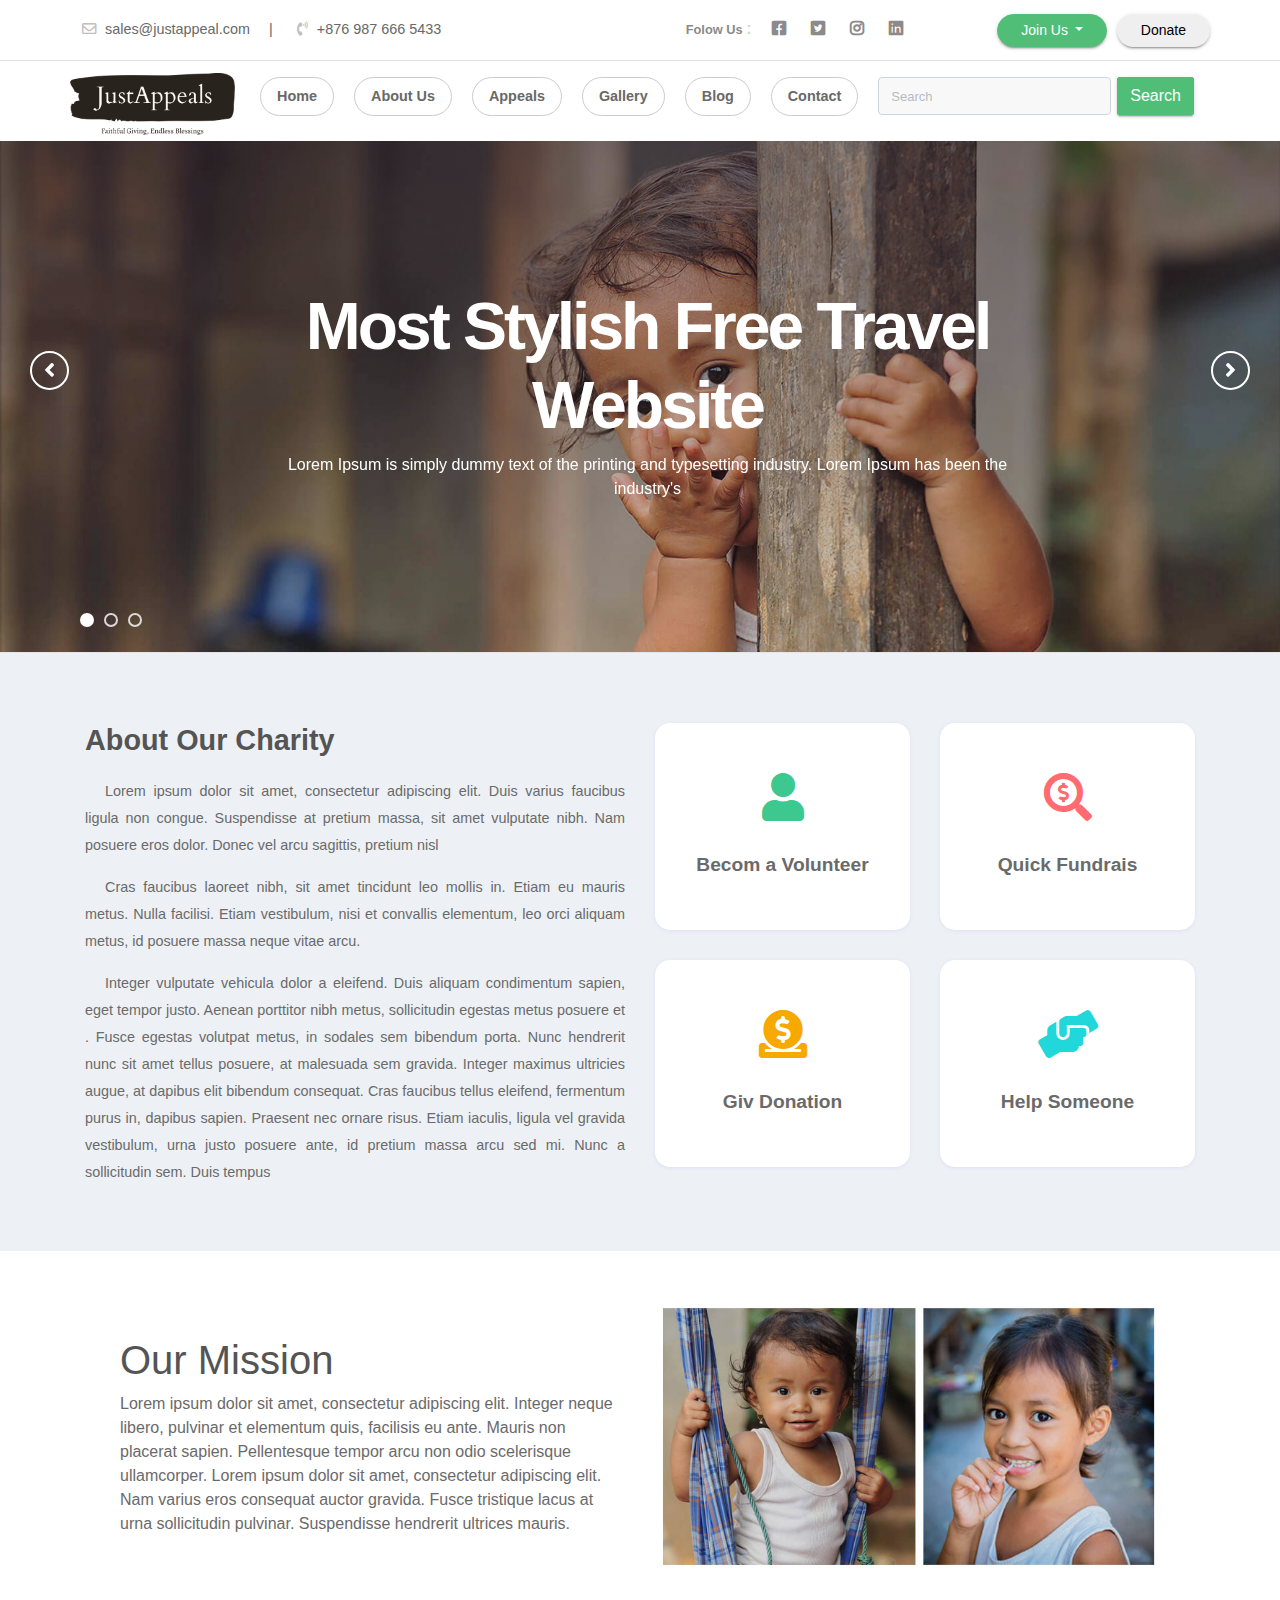
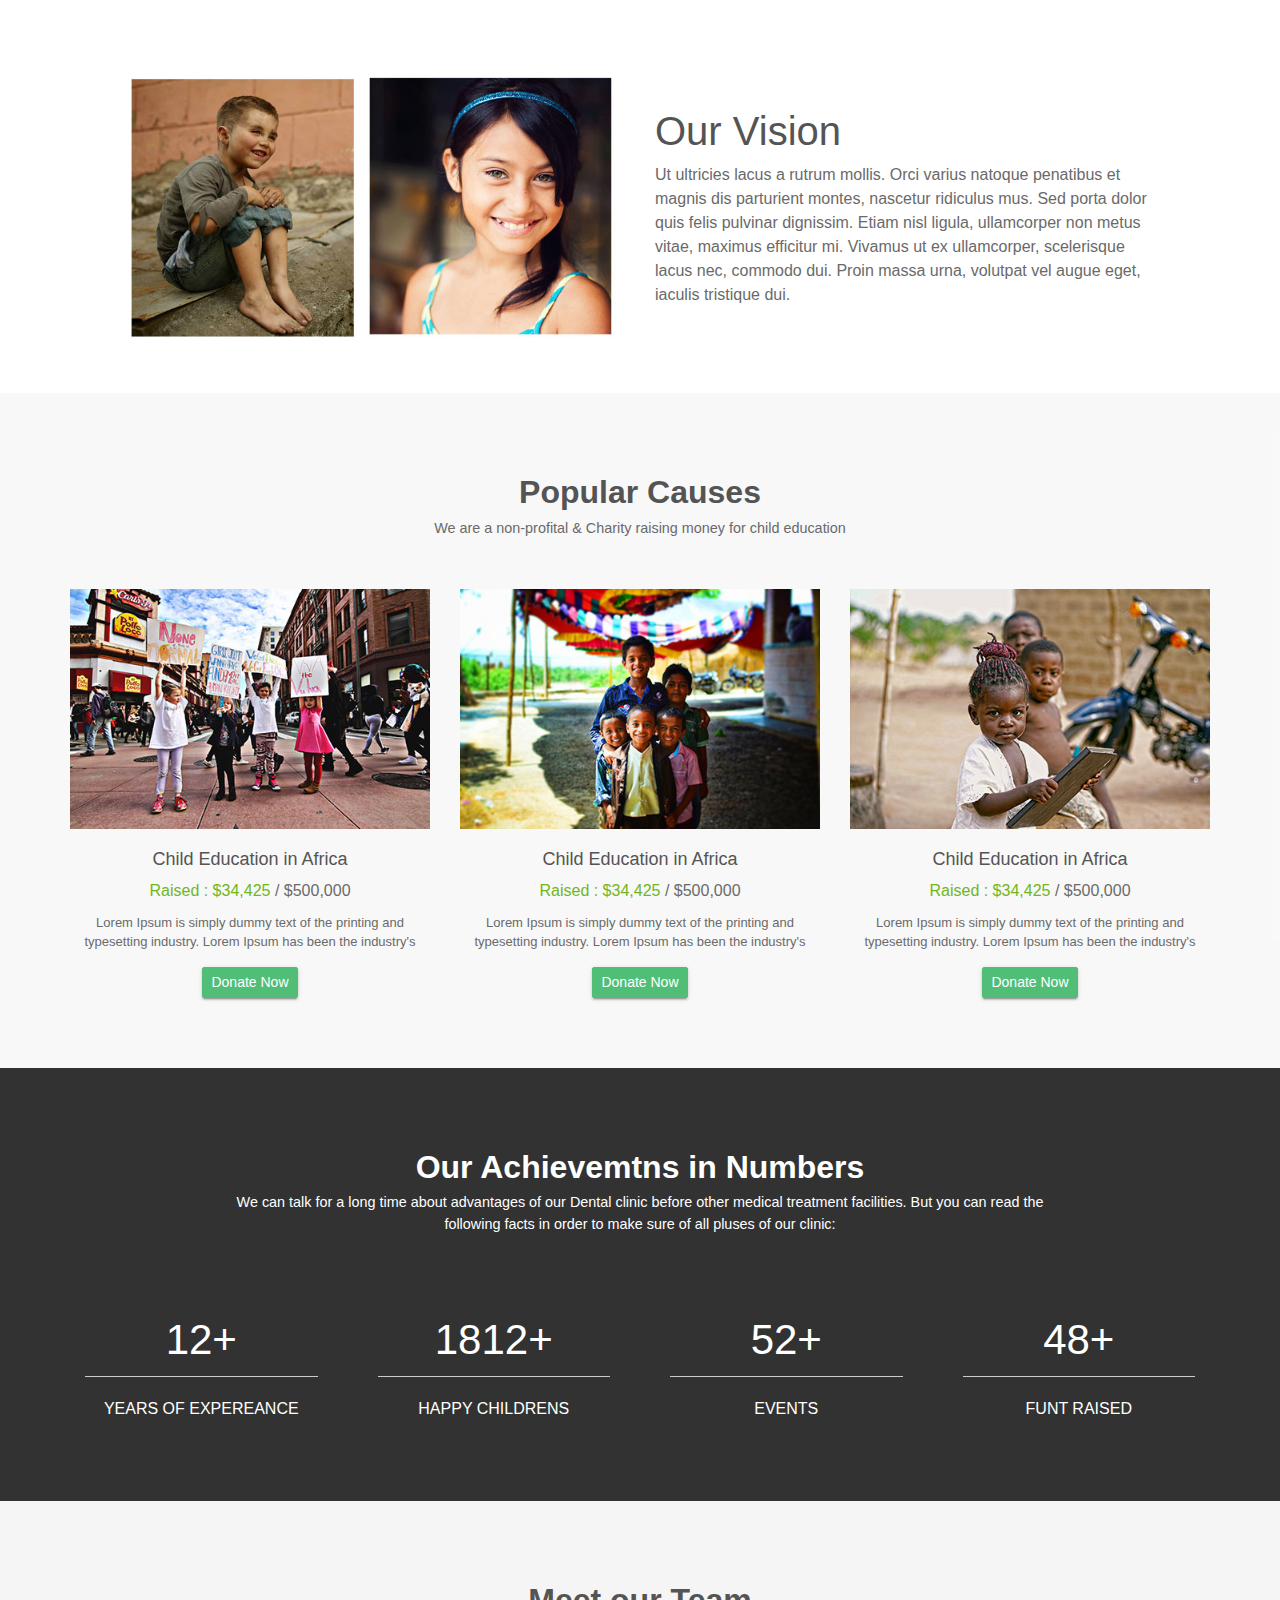
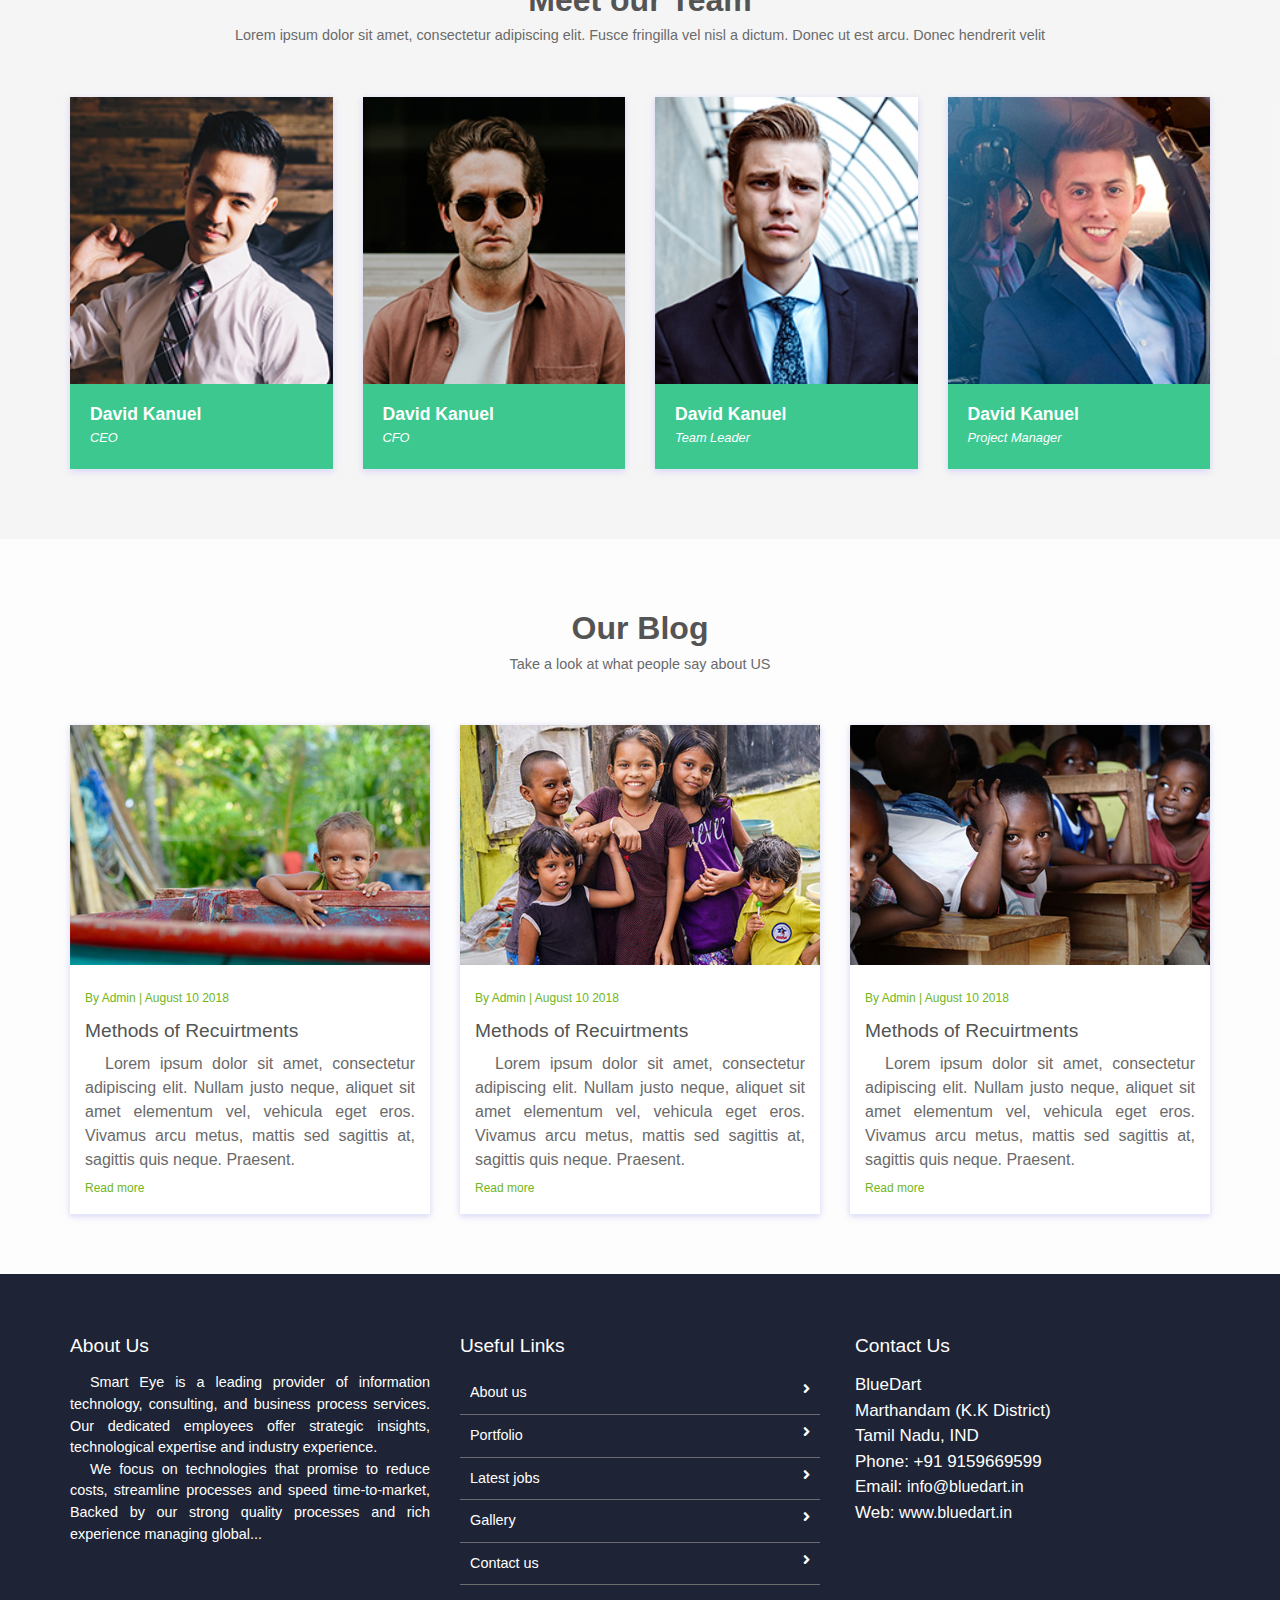
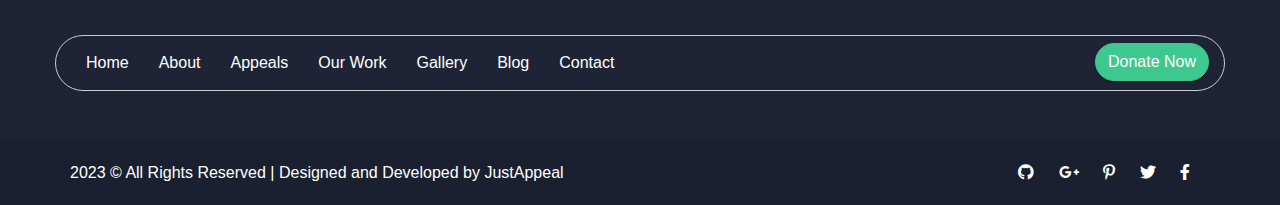
==== index.html @ 4f678428 "uploaded justappeal" ====
<!doctype html>
<html lang="en">

<head>
    <meta charset="utf-8">
    <meta name="viewport" content="width=device-width, initial-scale=1, shrink-to-fit=no">
    <title>JustAppeal</title>
    <link rel="shortcut icon" href="assets/images/fav.png" type="image/x-icon">
    <link href="https://fonts.googleapis.com/css2?family=Ubuntu:wght@400;500&display=swap" rel="stylesheet">
    <link rel="shortcut icon" href="assets/images/fav.jpg">
    <link rel="stylesheet" href="assets/css/bootstrap.min.css">
    <link rel="stylesheet" href="assets/css/all.min.css">
    <link rel="stylesheet" href="assets/css/animate.css">
    <link rel="stylesheet" href="assets/plugins/slider/css/owl.carousel.min.css">
    <link rel="stylesheet" href="assets/plugins/slider/css/owl.theme.default.css">
    <link rel="stylesheet" type="text/css" href="assets/css/style.css" />
    <style>
    #cart a:hover{background-color: transparent;}</style>
</head>

<body>

    <header class="continer-fluid ">
        <div class="header-top">
            <div class="container">
                <div class="row col-det">
                    <div class="col-lg-6 d-none d-lg-block">
                        <ul class="ulleft">
                            <li>
                                <i class="far fa-envelope"></i>
                                sales@justappeal.com
                                <span>|</span>
                            </li>
                            <li>
                                <i class="fas fa-phone-volume"></i>
                                +876 987 666 5433
                            </li>
                        </ul>
                    </div>
                    <div class="col-lg-3 col-md-6 folouws">

                        <ul class="ulright">
                            <li> <small>Folow Us </small>:</li>
                            <li>
                                <a href=""><i class="fab fa-facebook-square"></i></a>
                                
                            </li>
                            <li>
                                <a href=""><i class="fab fa-twitter-square"></i></a>
                                
                            </li>
                            <li>
                                <a href=""><i class="fab fa-instagram"></i></a>
                                
                            </li>
                            <li>
                                <a href=""><i class="fab fa-linkedin"></i></a>
                                
                            </li>
                        </ul>
                    </div>
                    <div class="col-lg-3 d-none d-md-block col-md-6 btn-bhed">
                        <div class="btn-group">
                            <button type="button" class="btn btn-sm btn-success dropdown-toggle" data-toggle="dropdown">
                                Join Us
                            </button>
                            <div class="dropdown-menu">
                                <a class="dropdown-item" href="career.html">Career</a>
                                <a class="dropdown-item" href="volunteers.html">Volunteers</a>
                                <a class="dropdown-item" href="adviser.html">Adviser</a>
                                <a class="dropdown-item" href="counselor.html">Counselor</a>
                            </div>
                        </div>
                       
                        <button class="btn btn-sm btn-default">Donate</button>
                    </div>
                </div>
            </div>
        </div>
        <div id="menu-jk" class="header-bottom m-auto">
            <div class="container">
                <div class="row nav-row">
                    <div class="col-lg-2 m-auto  col-md-12 logo">
                        <a href="index.html">
                            <img  src="assets/images/logo.png" alt="">
                            <a data-toggle="collapse" data-target="#menu" href="#menu"><i
                                    class="fas d-block d-lg-none  small-menu fa-bars"></i></a>
                        </a>

                    </div>
                    <div style="height: 60px;" id="menu" class=" col-lg-10 col-md-5 m-0 p-0 d-none d-lg-block nav-col ">

                        <ul class="navbad m-auto ">
                            <li class="nav-item active">
                                <a class="nav-link" href="index.html">Home
                                </a>
                            </li>
                            <li class="nav-item">
                                <a class="nav-link" href="about_us.html">About Us</a>
                            </li>
                            <li class="nav-item ">
                                <a class="nav-link" href="appeals.html">Appeals</a>
                            </li>
                           
                            <li class="nav-item">
                                <a class="nav-link" href="gallery.html">Gallery</a>
                            </li>

                            <li class="nav-item">
                                <a class="nav-link" href="blog.html">Blog</a>
                            </li>
                            <li class="nav-item">
                                <a class="nav-link" href="contact_us.html">Contact</a>
                            </li>

                            <li class="nav-item  " style="display: inline-block;">
                                <form class="d-flex" method="" >                                 
                                     <input style="margin-right: 6px;" class="form-control" type="search" placeholder="Search" name="search"   aria-label="Search" required>
                                     <button  class=" h-25 w-25 btn btn-success" type="submit">Search</button>
                                   </form>      
                            </li>
                            <li id="cart" style="width: 60px;height: 60px;" class="nav-item"><a class="m-auto" style="border: none;"  href="cart.html"><img src="assets/images/cart.png" alt=""></a>
                            </li>                    
                        </ul>


                    </div>
                </div>
            </div>
        </div>
    </header>


    <!-- ******************** Slider Starts Here ******************* -->
    <div class="slider">
        <!-- Set up your HTML -->
        <div class="owl-carousel ">
            <div class="slider-img">
                <div class="item">
                    <div class="slider-img"><img src="assets/images/slider/slider-3.jpg" alt=""></div>
                    <div class="container">
                        <div class="row">
                            <div class="col-lg-offset-2 col-lg-8 col-md-offset-2 col-md-8 col-sm-12 col-xs-12">
                                <div class="animated bounceInDown slider-captions">
                                    <h1 class="slider-title">Most Stylish Free Travel Website</h1>
                                    <p class="slider-text hidden-xs">Lorem Ipsum is simply dummy text of the printing
                                        and typesetting industry. Lorem Ipsum has been the industry's</p>

                                </div>
                            </div>
                        </div>
                    </div>
                </div>
            </div>
            <div class="item">
                <div class="slider-img"><img src="assets/images/slider/slider-1.jpg" alt=""></div>
                <div class="container">
                    <div class="row">
                        <div class="col-lg-offset-2 col-lg-8 col-md-offset-2 col-md-8 col-sm-12 col-xs-12">
                            <div class="slider-captions ">
                                <h1 class="slider-title">It's time for better help.</h1>
                                <p class="slider-text hidden-xs">Lorem Ipsum is simply dummy text of the printing and
                                    typesetting industry. Lorem Ipsum has been the industry's</p>

                            </div>
                        </div>
                    </div>
                </div>
            </div>
            <div class="item">
                <div class="slider-img"><img src="assets/images/slider/slider-2.jpg" alt=""></div>
                <div class="container">
                    <div class="row">
                        <div class="col-lg-offset-2 col-lg-8 col-md-offset-2 col-md-8 col-sm-12 col-xs-12">
                            <div class="slider-captions ">
                                <h1 class="slider-title">Most Attractive Travel Template</h1>
                                <p class="slider-text hidden-xs">Lorem Ipsum is simply dummy text of the printing and
                                    typesetting industry. Lorem Ipsum has been the industry's</p>

                            </div>
                        </div>
                    </div>
                </div>
            </div>

        </div>
    </div>

    <!--  ************************* About Us Starts Here ************************** -->

    <div class="about-us container-fluid">
        <div class="container">

            <div class="row natur-row no-margin w-100">
                <div class="text-part col-md-6">
                    <h2>About Our Charity</h2>
                    <p>Lorem ipsum dolor sit amet, consectetur adipiscing elit. Duis varius faucibus
                        ligula non congue. Suspendisse at pretium massa, sit amet
                        vulputate nibh. Nam posuere eros dolor. Donec vel arcu sagittis, pretium nisl </p>
                    <p> Cras faucibus laoreet nibh, sit amet tincidunt leo mollis in. Etiam eu mauris metus.
                        Nulla facilisi. Etiam vestibulum,
                        nisi et convallis elementum, leo orci aliquam metus, id posuere massa neque vitae
                        arcu.</p>

                    <p>Integer vulputate vehicula dolor a eleifend. Duis aliquam condimentum sapien,
                        eget tempor justo. Aenean porttitor nibh metus, sollicitudin egestas metus posuere et
                        . Fusce egestas volutpat metus, in sodales sem bibendum porta. Nunc hendrerit nunc sit
                        amet tellus posuere, at malesuada sem gravida. Integer maximus ultricies augue, at
                        dapibus elit bibendum consequat. Cras faucibus tellus eleifend, fermentum purus in,
                        dapibus sapien. Praesent nec ornare risus. Etiam iaculis, ligula vel gravida
                        vestibulum, urna justo posuere ante,
                        id pretium massa arcu sed mi. Nunc a sollicitudin sem. Duis tempus </p>
                </div>
                <div class="image-part col-md-6">
                    <div class="about-quick-box row">
                        <div class="col-md-6">
                            <div class="about-qcard">
                                <i class="fas fa-user"></i>
                                <p>Becom a Volunteer</p>
                            </div>
                        </div>
                        <div class="col-md-6">
                            <div class="about-qcard ">
                                <i class="fas fa-search-dollar red"></i>
                                <p>Quick Fundrais</p>
                            </div>
                        </div>
                        <div class="col-md-6">
                            <div class="about-qcard ">
                                <i class="fas fa-donate yell"></i>
                                <p>Giv Donation</p>
                            </div>
                        </div>
                        <div class="col-md-6">
                            <div class="about-qcard ">
                                <i class="fas fa-hands-helping blu"></i>
                                <p>Help Someone</p>
                            </div>
                        </div>
                    </div>
                </div>
            </div>
        </div>
    </div>



    <!-- ################# Mission Vision Start Here #######################--->

    <section class="container-fluid mission-vision">
        <div class="container">
            <div class="row mission">
                <div class="col-md-6 mv-det">
                    <h1>Our Mission</h1>
                    <p>Lorem ipsum dolor sit amet, consectetur adipiscing elit. Integer neque libero, pulvinar et
                        elementum quis, facilisis eu ante. Mauris non placerat sapien. Pellentesque tempor arcu non odio
                        scelerisque ullamcorper. Lorem ipsum dolor sit amet, consectetur adipiscing elit. Nam varius
                        eros consequat auctor gravida. Fusce tristique lacus at urna sollicitudin pulvinar. Suspendisse
                        hendrerit ultrices mauris.</p>
                </div>
                <div class="col-md-6 mv-img">
                    <img src="assets/images/misin.jpg" alt="">
                </div>
            </div>
            <div class="row vision">
                <div class="col-md-6 mv-img">
                    <img src="assets/images/vision.jpg" alt="">
                </div>
                <div class="col-md-6 mv-det">
                    <h1>Our Vision</h1>
                    <p>Ut ultricies lacus a rutrum mollis. Orci varius natoque penatibus et magnis dis parturient
                        montes, nascetur ridiculus mus. Sed porta dolor quis felis pulvinar dignissim. Etiam nisl
                        ligula, ullamcorper non metus vitae, maximus efficitur mi. Vivamus ut ex ullamcorper,
                        scelerisque lacus nec, commodo dui. Proin massa urna, volutpat vel augue eget, iaculis tristique
                        dui.</p>
                </div>
            </div>
        </div>
    </section>



    <!-- ################# Events Start Here#######################--->
    <section class="events">
        <div class="container">
            <div class="session-title row">
                <h2>Popular Causes</h2>
                <p>We are a non-profital & Charity raising money for child education</p>
            </div>
            <div class="event-ro row">
                <div class="col-md-4 col-sm-6">
                    <div class="event-box">
                        <img src="assets/images/events/image_08.jpg" alt="">
                        <h4>Child Education in Africa</h4>

                        <p class="raises"><span>Raised : $34,425</span> / $500,000 </p>
                        <p class="desic">Lorem Ipsum is simply dummy text of the printing and typesetting industry.
                            Lorem Ipsum has been the industry's </p>
                        <button class="btn btn-success btn-sm">Donate Now</button>
                    </div>
                </div>
                <div class="col-md-4 col-sm-6">
                    <div class="event-box">
                        <img src="assets/images/events/image_06.jpg" alt="">
                        <h4>Child Education in Africa</h4>
                        <p class="raises"><span>Raised : $34,425</span> / $500,000 </p>
                        <p class="desic">Lorem Ipsum is simply dummy text of the printing and typesetting industry.
                            Lorem Ipsum has been the industry's </p>
                        <button class="btn btn-success btn-sm">Donate Now</button>
                    </div>
                </div>
                <div class="col-md-4 col-sm-6">
                    <div class="event-box">
                        <img src="assets/images/events/image_04.jpg" alt="">
                        <h4>Child Education in Africa</h4>
                        <p class="raises"><span>Raised : $34,425</span> / $500,000 </p>
                        <p class="desic">Lorem Ipsum is simply dummy text of the printing and typesetting industry.
                            Lorem Ipsum has been the industry's </p>
                        <button class="btn btn-success btn-sm">Donate Now</button>
                    </div>
                </div>
            </div>
        </div>
    </section>




    <!-- ################# Charity Number Starts Here#######################--->


    <div class="doctor-message">
        <div class="inner-lay">
            <div class="container">
                <div class="row session-title">
                    <h2>Our Achievemtns in Numbers</h2>
                    <p>We can talk for a long time about advantages of our Dental clinic before other medical treatment
                        facilities.
                        But you can read the following facts in order to make sure of all pluses of our clinic:</p>
                </div>
                <div class="row">
                    <div class="col-sm-3 numb">
                        <h3>12+</h3>
                        <span>YEARS OF EXPEREANCE</span>
                    </div>
                    <div class="col-sm-3 numb">
                        <h3>1812+</h3>
                        <span>HAPPY CHILDRENS</span>
                    </div>
                    <div class="col-sm-3 numb">
                        <h3>52+</h3>
                        <span>EVENTS</span>
                    </div>
                    <div class="col-sm-3 numb">
                        <h3>48+</h3>
                        <span>FUNT RAISED</span>
                    </div>
                </div>
            </div>

        </div>

    </div>

    <!--################### Our Team Starts Here #######################--->
    <section class="our-team team-11">
        <div class="container">
            <div class="session-title row">
                <h2>Meet our Team</h2>
                <p>Lorem ipsum dolor sit amet, consectetur adipiscing elit. Fusce fringilla vel nisl a dictum. Donec ut
                    est arcu. Donec hendrerit velit</p>
            </div>
            <div class="row team-row">
                <div class="col-md-3 col-sm-6">
                    <div class="single-usr">
                        <img src="assets/images/team/team-memb1.jpg" alt="">
                        <div class="det-o">
                            <h4>David Kanuel</h4>
                            <i>CEO </i>
                        </div>
                    </div>
                </div>
                <div class="col-md-3 col-sm-6">
                    <div class="single-usr">
                        <img src="assets/images/team/team-memb2.jpg" alt="">
                        <div class="det-o">
                            <h4>David Kanuel</h4>
                            <i>CFO</i>
                        </div>
                    </div>
                </div>
                <div class="col-md-3 col-sm-6">
                    <div class="single-usr">
                        <img src="assets/images/team/team-memb3.jpg" alt="">
                        <div class="det-o">
                            <h4>David Kanuel</h4>
                            <i>Team Leader</i>
                        </div>
                    </div>
                </div>
                <div class="col-md-3 col-sm-6">
                    <div class="single-usr">
                        <img src="assets/images/team/team-memb4.jpg" alt="">
                        <div class="det-o">
                            <h4>David Kanuel</h4>
                            <i>Project Manager</i>
                        </div>
                    </div>
                </div>


            </div>
        </div>
    </section>



    <!-- ################# Our Blog Starts Here#######################--->

    <section class="our-blog">
        <div class="container">
            <div class="row session-title">
                <h2> Our Blog </h2>
                <p>Take a look at what people say about US </p>
            </div>
            <div class="blog-row row">
                <div class="col-md-4 col-sm-6">
                    <div class="single-blog">
                        <figure>
                            <img src="assets/images/events/image_01.jpg" alt="">
                        </figure>
                        <div class="blog-detail">
                            <small>By Admin | August 10 2018</small>
                            <h4>Methods of Recuirtments</h4>
                            <p> Lorem ipsum dolor sit amet, consectetur adipiscing elit. Nullam justo neque, aliquet sit
                                amet elementum vel, vehicula eget eros. Vivamus arcu metus, mattis sed sagittis at,
                                sagittis quis neque. Praesent.</p>
                            <div class="link">
                                <a href="">Read more </a><i class="fas fa-long-arrow-alt-right"></i>
                            </div>
                        </div>


                    </div>
                </div>
                <div class="col-md-4 col-sm-6">
                    <div class="single-blog">
                        <figure>
                            <img src="assets/images/events/image_02.jpg" alt="">
                        </figure>
                        <div class="blog-detail">
                            <small>By Admin | August 10 2018</small>
                            <h4>Methods of Recuirtments</h4>
                            <p> Lorem ipsum dolor sit amet, consectetur adipiscing elit. Nullam justo neque, aliquet sit
                                amet elementum vel, vehicula eget eros. Vivamus arcu metus, mattis sed sagittis at,
                                sagittis quis neque. Praesent.</p>
                            <div class="link">
                                <a href="">Read more </a><i class="fas fa-long-arrow-alt-right"></i>
                            </div>
                        </div>


                    </div>
                </div>
                <div class="col-md-4 col-sm-6">
                    <div class="single-blog">
                        <figure>
                            <img src="assets/images/events/image_03.jpg" alt="">
                        </figure>
                        <div class="blog-detail">
                            <small>By Admin | August 10 2018</small>
                            <h4>Methods of Recuirtments</h4>
                            <p> Lorem ipsum dolor sit amet, consectetur adipiscing elit. Nullam justo neque, aliquet sit
                                amet elementum vel, vehicula eget eros. Vivamus arcu metus, mattis sed sagittis at,
                                sagittis quis neque. Praesent.</p>
                            <div class="link">
                                <a href="">Read more </a><i class="fas fa-long-arrow-alt-right"></i>
                            </div>
                        </div>


                    </div>
                </div>
            </div>
        </div>
    </section>

    <footer class="footer">
        <div class="container">
            <div class="row">
                <div class="col-md-4 col-sm-12">
                    <h2>About Us</h2>
                    <p>
                        Smart Eye is a leading provider of information technology, consulting, and business process
                        services. Our dedicated employees offer strategic insights, technological expertise and industry
                        experience.
                    </p>
                    <p>We focus on technologies that promise to reduce costs, streamline processes and speed
                        time-to-market, Backed by our strong quality processes and rich experience managing global...
                    </p>
                </div>
                <div class="col-md-4 col-sm-12">
                    <h2>Useful Links</h2>
                    <ul class="list-unstyled link-list">
                        <li><a ui-sref="about" href="#/about">About us</a><i class="fa fa-angle-right"></i></li>
                        <li><a ui-sref="portfolio" href="#/portfolio">Portfolio</a><i class="fa fa-angle-right"></i>
                        </li>
                        <li><a ui-sref="products" href="#/products">Latest jobs</a><i class="fa fa-angle-right"></i>
                        </li>
                        <li><a ui-sref="gallery" href="#/gallery">Gallery</a><i class="fa fa-angle-right"></i></li>
                        <li><a ui-sref="contact" href="#/contact">Contact us</a><i class="fa fa-angle-right"></i></li>
                    </ul>
                </div>
                <div class="col-md-4 col-sm-12 map-img">
                    <h2>Contact Us</h2>
                    <address class="md-margin-bottom-40">
                        BlueDart <br>
                        Marthandam (K.K District) <br>
                        Tamil Nadu, IND <br>
                        Phone: +91 9159669599 <br>
                        Email: <a href="mailto:info@anybiz.com" class="">info@bluedart.in</a><br>
                        Web: <a href="smart-eye.html" class="">www.bluedart.in</a>
                    </address>

                </div>
            </div>


            <div class="nav-box row clearfix">
                <div class="inner col-md-9 clearfix">
                    <ul class="footer-nav clearfix">
                        <li><a href="#">Home</a></li>
                        <li><a href="#">About</a></li>
                        <li><a href="#">Appeals</a></li>
                        <li><a href="#">Our Work</a></li>
                        <li><a href="#">Gallery</a></li>
                         <li><a href="#">Blog</a></li>
                        <li><a href="#">Contact</a></li>
                    </ul>


                </div>
                <div class="donate-link col-md-3"><a href="donate.html" class="btn btn-primary "><span
                            class="btn-title">Donate Now</span></a></div>
            </div>

        </div>


    </footer>
    <div class="copy">
        <div class="container">
            <a href="https://www.smarteyeapps.com/">2023 &copy; All Rights Reserved | Designed and Developed by
                JustAppeal</a>

            <span>
                <a><i class="fab fa-github"></i></a>
                <a><i class="fab fa-google-plus-g"></i></a>
                <a><i class="fab fa-pinterest-p"></i></a>
                <a><i class="fab fa-twitter"></i></a>
                <a><i class="fab fa-facebook-f"></i></a>
            </span>
        </div>

    </div>


</body>

<script src="assets/js/jquery-3.2.1.min.js"></script>
<script src="assets/js/popper.min.js"></script>
<script src="assets/js/bootstrap.min.js"></script>
<script src="assets/plugins/scroll-fixed/jquery-scrolltofixed-min.js"></script>
<script src="assets/plugins/slider/js/owl.carousel.min.js"></script>
<script src="assets/js/script.js"></script>

</html>
---- assets/css/style.css ----
/* =======================================================================
Template Name: Youtubers
Author:  SmartEye Technologies
Author URI: www.smarteyeapps.com
Version: 1.0
coder name:Prabin Raja
Description: This Template is created for Youtubers
======================================================================= */
/* ===================================== Import Variables ================================== */
@import url(https://fonts.googleapis.com/css?family=Montserrat:300,400,600,700);
@import url(https://fonts.googleapis.com/css?family=Arimo:300,400,400italic,700,700italic);
/* ===================================== Basic CSS ==================================== */
* {
  margin: 0px;
  padding: 0px;
  list-style: none; }

img {
  max-width: 100%; }

a {
  text-decoration: none;
  outline: none;
  color: #444; }

a:hover {
  color: #444; }

ul {
  margin-bottom: 0;
  padding-left: 0; }

a:hover,
a:focus,
input,
textarea {
  text-decoration: none;
  outline: none; }

.center {
  text-align: center; }

.left {
  text-align: left; }

.right {
  text-align: right; }

.cp {
  cursor: pointer; }

html, body {
  height: 100%; }

p {
  margin-bottom: 0px;
  width: 100%; }

.no-padding {
  padding: 0px; }

.no-margin {
  margin: 0px; }

.hid {
  display: none; }

.top-mar {
  margin-top: 15px; }

.h-100 {
  height: 100%; }

::placeholder {
  color: #747f8a !important;
  font-size: 13px;
  opacity: .5 !important; }

.container-fluid {
  padding: 0px; }

h1, h2, h3, h4, h5, h6 {
  color: #545454; }

body {
  background-color: #f1f1f145 !important;
  -webkit-font-smoothing: antialiased;
  -moz-osx-font-smoothing: grayscale;
  text-rendering: optimizeLegibility;
  color: #6A6A6A;
  overflow-x: hidden; }

.session-title {
  padding: 30px;
  margin: 0px;
  margin-bottom: 20px; }
  @media screen and (max-width: 767px) {
    .session-title {
      padding: 5px; } }
  .session-title h2 {
    width: 100%;
    text-align: center;
    font-weight: 600;
    margin-bottom: 0px; }
  .session-title p {
    max-width: 850px;
    text-align: center;
    float: none;
    margin: auto;
    font-size: .9rem;
    margin-top: 6px; }
  .session-title span {
    float: right;
    font-style: italic; }

.inner-title {
  padding: 20px;
  padding-left: 0px;
  margin: 0px;
  margin-bottom: 10px;
  padding-bottom: 0px;
  border-bottom: 1px solid #ccccccc4;
  display: block;
  padding-right: 0px; }
  .inner-title h2 {
    width: 100%;
    text-align: center;
    font-size: 1rem;
    font-weight: 600;
    text-align: left;
    border-bottom: 1px solid #863dd9;
    padding-bottom: 10px;
    margin-bottom: 0px;
    width: 300px; }
  .inner-title p {
    width: 100%;
    text-align: center; }
  .inner-title .btn {
    float: right;
    margin-top: -38px;
    font-weight: 600;
    font-size: .8rem; }

.page-nav {
  background-size: 100%;
  padding: 68px;
  text-align: center;
  background-color: #eaeaea; }
  .page-nav ul {
    float: none;
    margin: auto; }
  @media screen and (max-width: 992px) {
    .page-nav {
      background-size: auto; } }
  @media screen and (max-width: 767px) {
    .page-nav {
      padding-top: 200px;
      padding-bottom: 40px; } }
  @media screen and (max-width: 356px) {
    .page-nav {
      padding-top: 200px;
      padding-bottom: 40px; } }
  .page-nav h2 {
    font-size: 28px;
    width: 100%;
    font-weight: 700;
    color: #444; }
    @media screen and (max-width: 600px) {
      .page-nav h2 {
        font-size: 26px; } }
  .page-nav ul li {
    float: left;
    margin-right: 10px;
    margin-top: 10px;
    font-size: 16px;
    font-size: .93rem;
    font-weight: 600;
    color: #444; }
    .page-nav ul li i {
      width: 30px;
      text-align: center;
      color: #444; }
    .page-nav ul li a {
      color: #444;
      font-size: .93rem;
      font-weight: 600; }

.btn-success {
  background-color: #51be78;
  border-color: #51be78; }
  .btn-success:hover {
    background-color: #51be78 !important;
    border-color: #51be78 !important; }
  .btn-success:active {
    background-color: #51be78 !important;
    border-color: #51be78 !important; }
  .btn-success:focus {
    background-color: #51be78 !important;
    border-color: #51be78 !important;
    box-shadow: none !important; }

.btn-primary {
  background-color: #3cc88f;
  border-color: #3cc88f; }
  .btn-primary:hover {
    background-color: #3cc88f !important;
    border-color: #3cc88f !important; }
  .btn-primary:active {
    background-color: #3cc88f !important;
    border-color: #3cc88f !important; }
  .btn-primary:focus {
    background-color: #3cc88f !important;
    border-color: #3cc88f !important;
    box-shadow: none !important; }

.btn {
  box-shadow: 0 3px 1px -2px rgba(0, 0, 0, 0.2), 0 2px 2px 0 rgba(0, 0, 0, 0.14), 0 1px 5px 0 rgba(0, 0, 0, 0.12);
  border-radius: 2px; }

.form-control:focus {
  box-shadow: none !important;
  border: 1px solid #CCC; }

.btn-light {
  background-color: #FFF;
  color: #3F3F3F; }

.collapse.show {
  display: block !important; }

.form-control:focus {
  box-shadow: none;
  border: 1px solid #CCC; }

.form-control {
  background-color: #F8F8F8;
  margin-bottom: 20px; }
  .form-control:focus {
    background-color: #FFF;
    border-color: #CCC; }

.container {
  max-width: 1170px; }
  @media screen and (max-width: 575px) {
    .container {
      padding: 10px 15px; } }

/* =================== Header Style Starts Here =================== */
header {
  box-shadow: 0 2px 5px 0 rgba(0, 0, 0, 0.16), 0 2px 10px 0 rgba(0, 0, 0, 0.12);
  background-color: #FFF;
  width: 100%;
  z-index: 99; }
  header .logo {
    padding-top: 6px; }
  header .header-top {
    background-color: #fff;
    border-bottom: 1px solid #d3d7cea6;
    padding: 7px; }
    header .header-top .col-det .ulleft li {
      float: left;
      padding: 12px;
      color: #686968;
      font-size: .9rem; }
      header .header-top .col-det .ulleft li i {
        margin-right: 5px;
        color: #bfbfbf; }
      header .header-top .col-det .ulleft li span {
        margin-left: 15px; }
    header .header-top .col-det .ulright {
      float: right; }
      header .header-top .col-det .ulright li {
        float: left;
        padding: 10px;
        color: #d3d7ce;
        font-size: 1rem;
        font-weight: 600; }
        header .header-top .col-det .ulright li i {
          margin-right: 5px;
          color: #8c8a8a; }
        header .header-top .col-det .ulright li small {
          color: #8c8a8a;
          font-weight: 600; }
        header .header-top .col-det .ulright li span {
          margin-left: 15px; }
    header .header-top .btn-bhed {
      padding-top: 7px;
      text-align: right; }
      header .header-top .btn-bhed .btn {
        padding: 5px 23px;
        border-radius: 50px;
        margin-left: 5px; }
  header .header-bottom {
    padding: 6px;
    background-color: #fff; }
    @media screen and (max-width: 991px) {
      header .header-bottom {
        padding: 0px; } }
    @media screen and (max-width: 991px) {
      header .header-bottom img {
        padding: 5px;
        margin-top: 0px;
        max-width: 230px; } }
  header .nav-col .navbad {
    display: block;
    float: right; }
    @media screen and (max-width: 991px) {
      header .nav-col .navbad {
        width: 100%; } }
    header .nav-col .navbad li {
      padding: 10px 10px;
      font-weight: 700;
      font-size: .9rem;
      float: left; }
      @media screen and (max-width: 1005px) {
        header .nav-col .navbad li {
          padding: 15px 12px; } }
      @media screen and (max-width: 991px) {
        header .nav-col .navbad li {
          float: none;
          width: 100%;
          padding: 10px; } }
      header .nav-col .navbad li a {
        color: #686968 !important;
        border: 1px solid #CCC;
        border-radius: 50px; }
        header .nav-col .navbad li a:hover {
          background-color: #3cc88f;
          color: #fff !important; }
    header .nav-col .navbad .nav-btn {
      float: right; }
  header .small-menu {
    float: right;
    color: #686968;
    font-size: 1.8rem;
    position: absolute;
    right: 13px;
    top: 19px; }

@media screen and (max-width: 767px) {
  .navbar {
    padding: 0px; } }

.navbar-toggler {
  position: absolute;
  right: 0px;
  top: -40px; }
  @media screen and (max-width: 767px) {
    .navbar-toggler {
      top: -50px; } }

.scroll-to-fixed-fixed {
  background-color: #FFF;
  box-shadow: 0 2px 5px 0 rgba(0, 0, 0, 0.16), 0 2px 10px 0 rgba(0, 0, 0, 0.12); }

.scroll-to-fixed-fixed {
  padding: 5px !important; }

/* =================== Slider Style Starts Here =================== */
.slider {
  position: relative; }

.slider-captions {
  position: absolute;
  bottom: 132px;
  text-align: center; }

@media screen and (max-width: 1050px) {
  .slider-captions {
    bottom: 100px !important; }

  width: 90%;
  text-align: center;
  float: none;
  margin: auto;
  .slider-captions .slider-title {
    font-size: 42px; } }
@media screen and (max-width: 810px) {
  .slider-captions {
    bottom: 50px !important; }

  .slider-captions .slider-title {
    font-size: 32px; } }
@media screen and (max-width: 572px) {
  .slider-captions {
    display: none; } }
.slider-title {
  font-size: 66px;
  font-weight: 600;
  color: #fff;
  letter-spacing: -3px; }

.slider-text {
  margin-bottom: 20px;
  color: #fff; }

.slider-img {
  background: -moz-linear-gradient(top, rgba(45, 32, 44, 0.3) 0%, rgba(45, 32, 44, 0.1) 100%);
  background: -webkit-linear-gradient(top, rgba(45, 32, 44, 0.3) 0%, rgba(45, 32, 44, 0.1) 100%);
  background: linear-gradient(to bottom, rgba(45, 32, 44, 0.3) 0%, rgba(45, 32, 44, 0.1) 100%);
  filter: progid:DXImageTransform.Microsoft.gradient(startColorstr='#cc1b2429', endColorstr='#cc1b2429', GradientType=0);
  position: relative; }

.slider-img img {
  position: relative;
  z-index: -1; }

.slider .owl-nav .owl-prev,
.slider .owl-nav .owl-next {
  color: #fff;
  display: inline-block;
  zoom: 1;
  margin: 5px;
  padding: 6px 12px;
  font-size: 22px;
  -webkit-border-radius: 23px;
  -moz-border-radius: 23px;
  border-radius: 23px;
  background: transparent;
  filter: Alpha(Opacity=50);
  line-height: 1;
  border: 2px solid #fff; }

.owl-controls.clickable .owl-buttons div:hover {
  filter: Alpha(Opacity=100);
  opacity: 1;
  text-decoration: none;
  background-color: #fff; }

.slider .owl-nav .owl-prev {
  position: absolute;
  top: 40%;
  left: 25px; }

.slider .owl-nav .owl-next {
  position: absolute;
  top: 40%;
  right: 25px; }

.slider .owl-dots .owl-dot {
  position: relative;
  text-align: center;
  bottom: 40px;
  max-width: 1140px;
  margin: 0 auto; }

.slider .owl-dots .owl-dot span {
  display: block;
  width: 14px;
  height: 14px;
  margin: 0px 0px 10px 10px;
  filter: Alpha(Opacity=50);
  /*IE7 fix*/
  opacity: 0.8;
  -webkit-border-radius: 20px;
  -moz-border-radius: 20px;
  border-radius: 20px;
  border: 2px solid #fff;
  float: left; }

.slider .owl-dots .owl-dot.active span {
  background-color: #fff; }

.slider .owl-dots .owl-dot.active span,
.slider .owl-controls.clickable .owl-page:hover span {
  background-color: #fff;
  filter: Alpha(Opacity=100);
  /*IE7 fix*/
  opacity: 1; }

.slider .col-lg-offset-2 {
  float: none;
  margin: auto; }

/* ===================================== About CSS ================================== */
.about-us {
  background-color: #edf1f5;
  padding: 50px; }
  @media screen and (max-width: 940px) {
    .about-us {
      padding: 30px 10px; } }
  .about-us .natur-row {
    margin-top: 20px; }
  .about-us .text-part h2 {
    font-weight: 600;
    font-size: 1.8rem;
    margin-bottom: 20px; }
  .about-us .text-part p {
    text-indent: 20px;
    margin-bottom: 15px;
    line-height: 27px;
    font-weight: 500;
    text-align: justify;
    font-size: .9rem; }
  .about-us .image-part .about-quick-box .about-qcard {
    padding: 50px 30px;
    background-color: #FFF;
    box-shadow: 0 2px 3px 0 rgba(218, 218, 253, 0.35), 0 0px 3px 0 rgba(206, 206, 238, 0.35);
    border-radius: 15px;
    text-align: center;
    margin-bottom: 30px; }
    .about-us .image-part .about-quick-box .about-qcard p {
      font-weight: 600;
      font-size: 1.2rem; }
    .about-us .image-part .about-quick-box .about-qcard i {
      font-size: 3rem;
      margin-bottom: 30px;
      color: #3cc88f; }
    .about-us .image-part .about-quick-box .about-qcard .red {
      color: #ff6b70; }
    .about-us .image-part .about-quick-box .about-qcard .yell {
      color: #f7a900; }
    .about-us .image-part .about-quick-box .about-qcard .blu {
      color: #21d7d9; }

/* ===================================== Events Home CSS ================================== */
.events {
  background-color: #efefef2e;
  padding: 50px; }

@media screen and (max-width: 940px) {
  .events {
    padding: 30px 10px; } }
.events .event-ro .event-box {
  text-align: center;
  margin-bottom: 20px; }

.events .event-ro .event-box img {
  margin-bottom: 20px; }

.events .event-ro .event-box h4 {
  font-size: 18px; }

.events .event-ro .event-box .raises {
  margin-bottom: 10px; }

.events .event-ro .event-box .raises span {
  color: #71b61b; }

.events .event-ro .event-box .desic {
  font-size: 13px;
  margin-bottom: 15px; }

/* ===================================== Mission Vision CSS ================================== */
.mission-vision {
  background-color: #FFF; }
  .mission-vision .mission {
    padding: 50px; }
    @media screen and (max-width: 940px) {
      .mission-vision .mission {
        padding: 30px 10px; } }
  .mission-vision .vision {
    padding: 50px; }
    @media screen and (max-width: 940px) {
      .mission-vision .vision {
        padding: 30px 10px; } }
  .mission-vision .mv-det {
    margin: auto; }

/* ===================================== Charity Number CSS ================================== */
.doctor-message {
  background-image: url("../images/slider/slider-2.jpg");
  background-attachment: fixed;
  background-size: cover; }
  .doctor-message .session-title h2 {
    color: #FFF; }

.doctor-message .inner-lay {
  background-color: rgba(0, 0, 0, 0.8);
  padding: 50px;
  color: #FFF; }

@media screen and (max-width: 940px) {
  .doctor-message .inner-lay {
    padding: 30px 10px; } }
.doctor-message .inner-lay .numb {
  text-align: center;
  padding: 30px; }

.doctor-message .inner-lay .numb h3 {
  font-size: 42px;
  padding-bottom: 10px;
  border-bottom: 1px solid #CCC;
  margin-bottom: 20px;
  color: #FFF; }

/* ===================================== Our Blog CSS ================================== */
.our-blog {
  background-color: #FDFDFD;
  padding: 40px; }

@media screen and (max-width: 967px) {
  .our-blog {
    padding: 30px 0px; } }
.our-blog .single-blog {
  margin-bottom: 20px;
  background-color: #FFF;
  box-shadow: 0 2px 6px 0 rgba(218, 218, 253, 0.65), 0 2px 6px 0 rgba(206, 206, 238, 0.54); }

.our-blog .single-blog figure {
  margin-bottom: 5px; }

.our-blog .single-blog .blog-detail {
  padding: 15px; }

.our-blog .single-blog small {
  color: #71b61b;
  font-size: 12px; }

.our-blog .single-blog h4 {
  font-size: 1.2rem;
  margin-bottom: 10px;
  margin-top: 10px; }

.our-blog .single-blog p {
  text-align: justify;
  text-indent: 20px; }

.our-blog .single-blog .link a {
  font-size: 12px;
  color: #71b61b; }

.our-blog .single-blog .link i {
  padding-top: 6px;
  margin-left: 5px;
  color: #FFFFFF; }

/* ===================================== Fooer CSS ================================== */
.footer {
  padding: 50px;
  padding-bottom: 50px;
  background-color: #1e2436;
  color: #FFF; }

@media screen and (max-width: 940px) {
  .footer {
    padding: 30px 10px; } }
.footer h2 {
  font-size: 26px;
  margin-top: 10px;
  color: #FFF;
  font-size: 1.2rem;
  margin-bottom: 15px; }

.footer p {
  text-align: justify;
  text-indent: 20px;
  font-size: .9rem; }

.footer .link-list li {
  padding: 10px;
  border-bottom: 1px solid #6C6C6C;
  font-size: .9rem; }

.footer .link-list li a {
  color: #FFF; }

.footer .link-list li i {
  float: right; }

.footer .map-img {
  font-weight: 600;
  font-size: 17px;
  padding-left: 20px; }

.footer address {
  font-weight: 300; }

.footer address a {
  color: #FFF;
  font-size: 1rem;
  font-family: "mouse-300", Arial, Helvetica, sans-serif; }

.copy {
  padding: 20px;
  background: #1a202f;
  color: #FFF; }

.copy a {
  color: #FFF; }

.copy span {
  float: right; }

.copy span i {
  margin-right: 20px; }

.kf-2 {
  background-color: #FCFCFC;
  padding: 50px; }

@media screen and (max-width: 940px) {
  .kf-2 {
    padding: 30px 10px; } }
.kf-2 .single-key {
  box-shadow: 0 2px 3px 0 rgba(218, 218, 253, 0.35), 0 0px 3px 0 rgba(206, 206, 238, 0.35); }

/* ===================================== Our Team Starts Here ===================================== */
.our-team {
  padding: 50px;
  background-color: #cccccc1c; }
  @media screen and (max-width: 940px) {
    .our-team {
      padding: 30px 10px; } }
  .our-team .team-row {
    margin-top: 20px; }
    .our-team .team-row .single-usr {
      box-shadow: 0 2px 6px 0 rgba(218, 218, 253, 0.65), 0 2px 6px 0 rgba(206, 206, 238, 0.54);
      margin-bottom: 20px; }
      .our-team .team-row .single-usr img {
        width: 100%; }
      .our-team .team-row .single-usr .det-o {
        padding: 20px;
        background-color: #3cc88f; }
        .our-team .team-row .single-usr .det-o h4 {
          color: #FFF;
          margin-bottom: 0px;
          font-size: 1.1rem;
          font-weight: 600; }
        .our-team .team-row .single-usr .det-o i {
          color: #FFF;
          font-size: .8rem; }

.nav-box {
  margin-top: 50px;
  border-radius: 50px;
  border: 1px solid #ccc; }
  .nav-box ul li {
    float: left;
    padding: 15px; }
    .nav-box ul li a {
      color: #FFFF; }
  .nav-box .btn {
    margin-top: 7px;
    float: right;
    border-radius: 50px; }

/* ===================================== Gallery Style  ================================== */
.gallery-filter {
  width: 100%;
  text-align: center; }

.gallery-filter .btn {
  background-color: #FFF; }

.gallery {
  padding: 50px;
  padding: 30px;
  background-color: #FFF; }
  @media screen and (max-width: 940px) {
    .gallery {
      padding: 30px 10px; } }

.gallery-title {
  font-size: 36px;
  color: #00ab9f;
  text-align: center;
  font-weight: 500;
  margin-bottom: 70px; }

.gallery-title:after {
  content: "";
  position: absolute;
  width: 7.5%;
  left: 46.5%;
  height: 45px;
  border-bottom: 1px solid #3cc88f; }

.filter-button {
  font-size: 18px;
  border: 1px solid #3cc88f;
  border-radius: 5px;
  text-align: center;
  color: #3cc88f;
  margin-bottom: 30px; }

.filter-button:hover {
  font-size: 18px;
  border: 1px solid #3cc88f;
  border-radius: 5px;
  text-align: center;
  color: #ffffff;
  background-color: #3cc88f; }

.btn-default:active .filter-button:active {
  background-color: #3cc88f;
  color: white; }

.port-image {
  width: 100%; }

.gallery_product {
  margin-bottom: 30px; }

/*# sourceMappingURL=style.css.map */
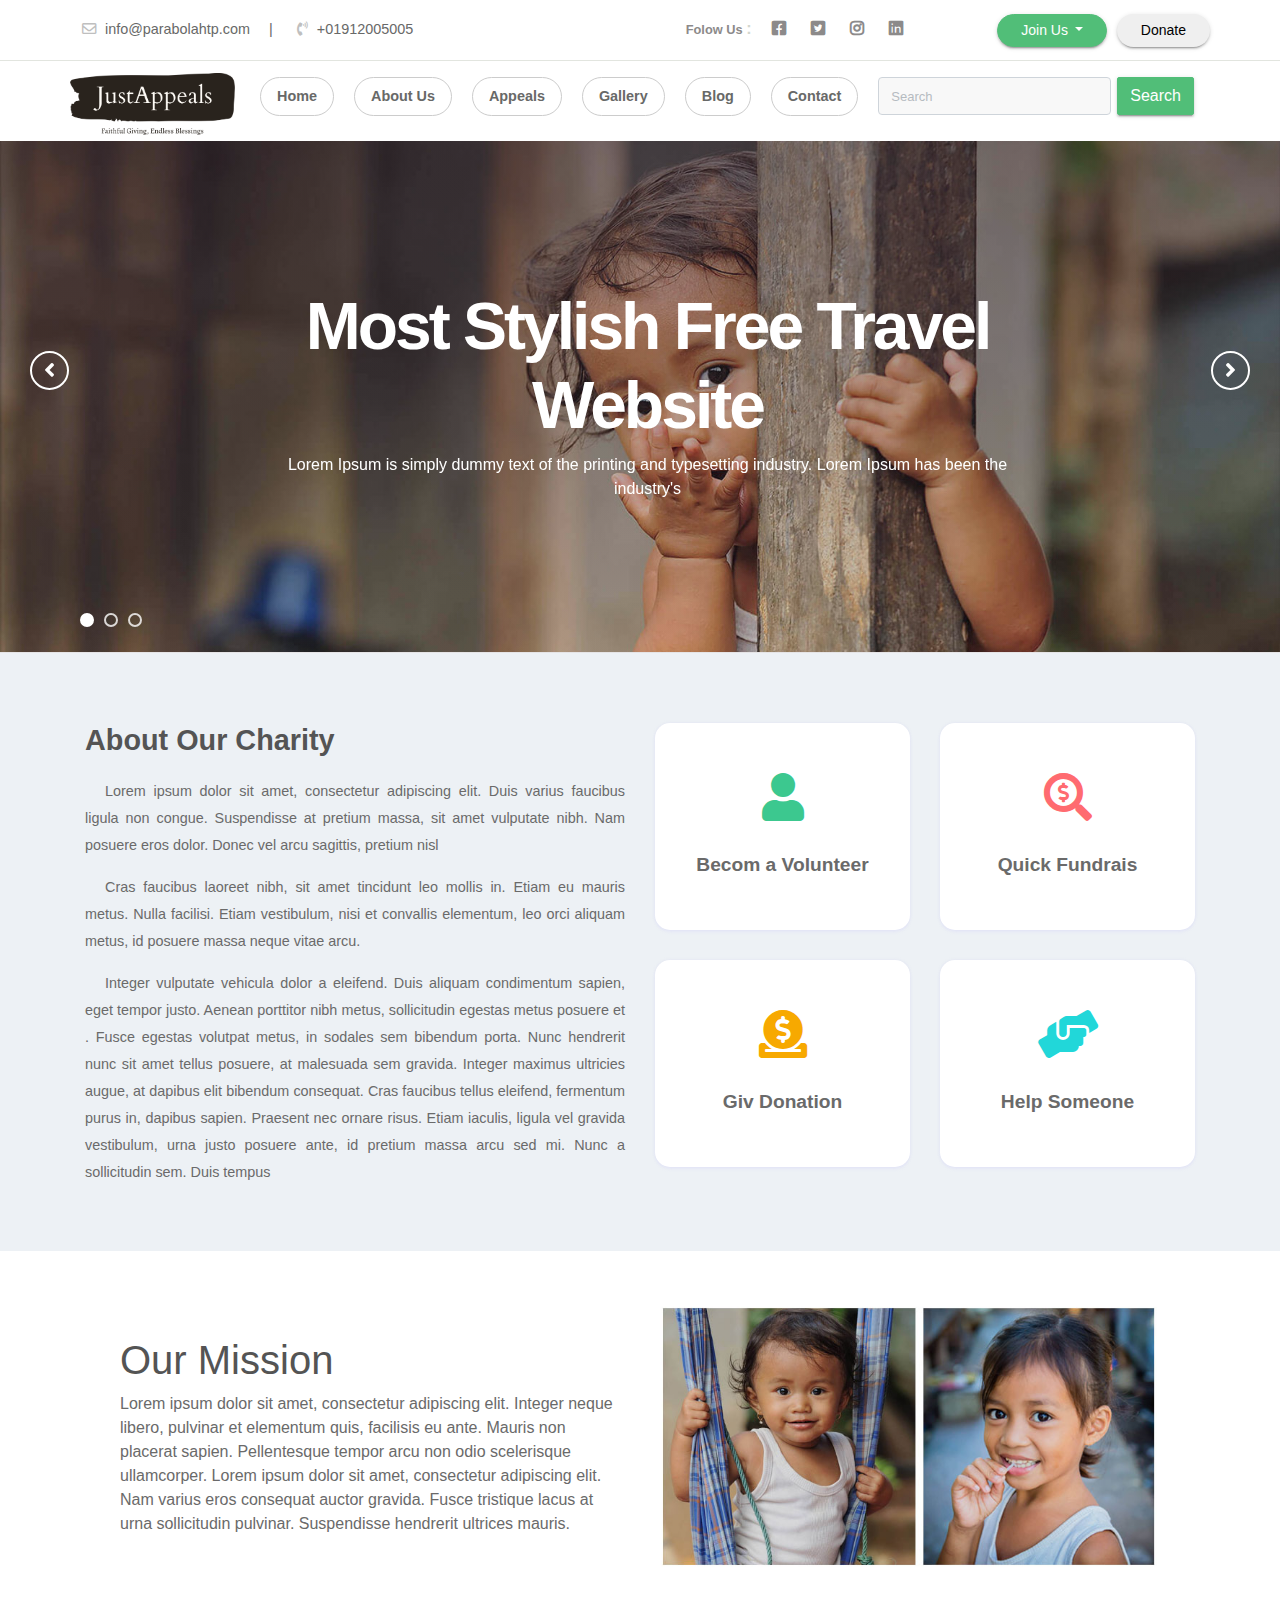
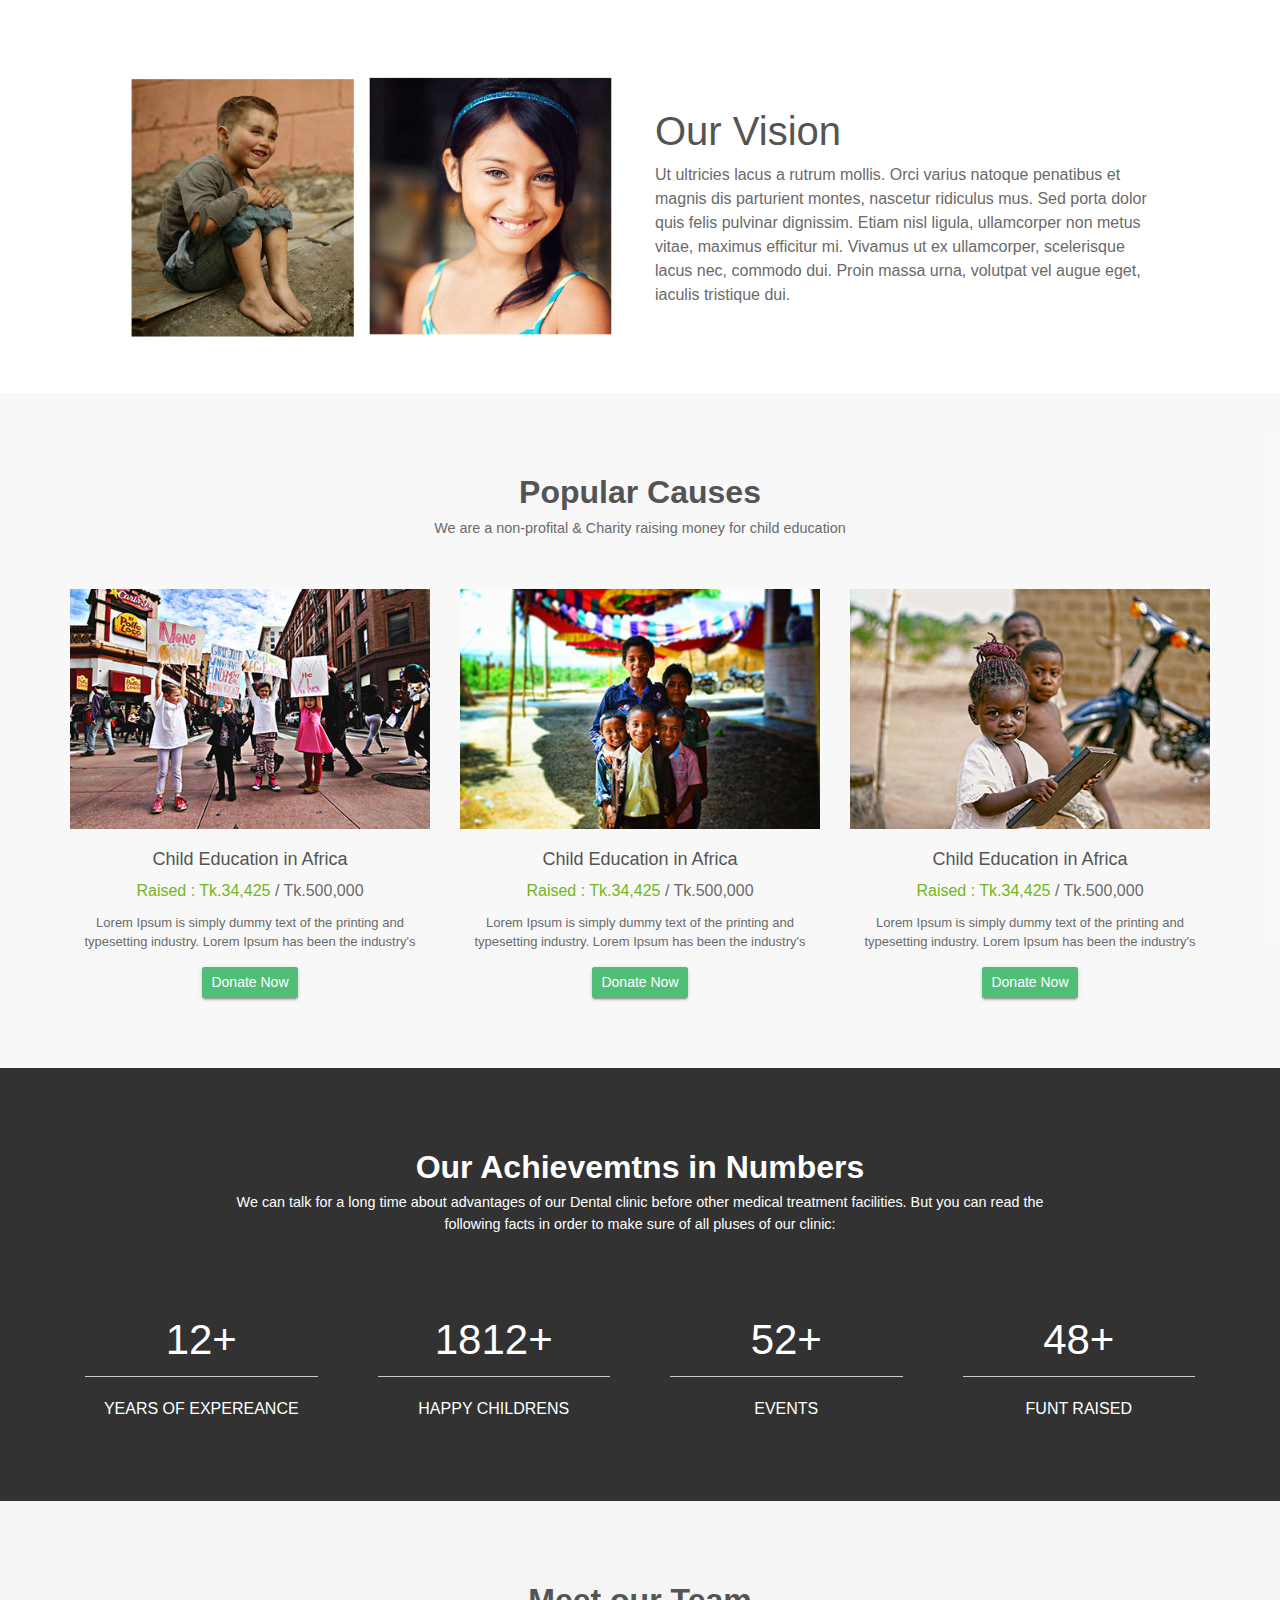
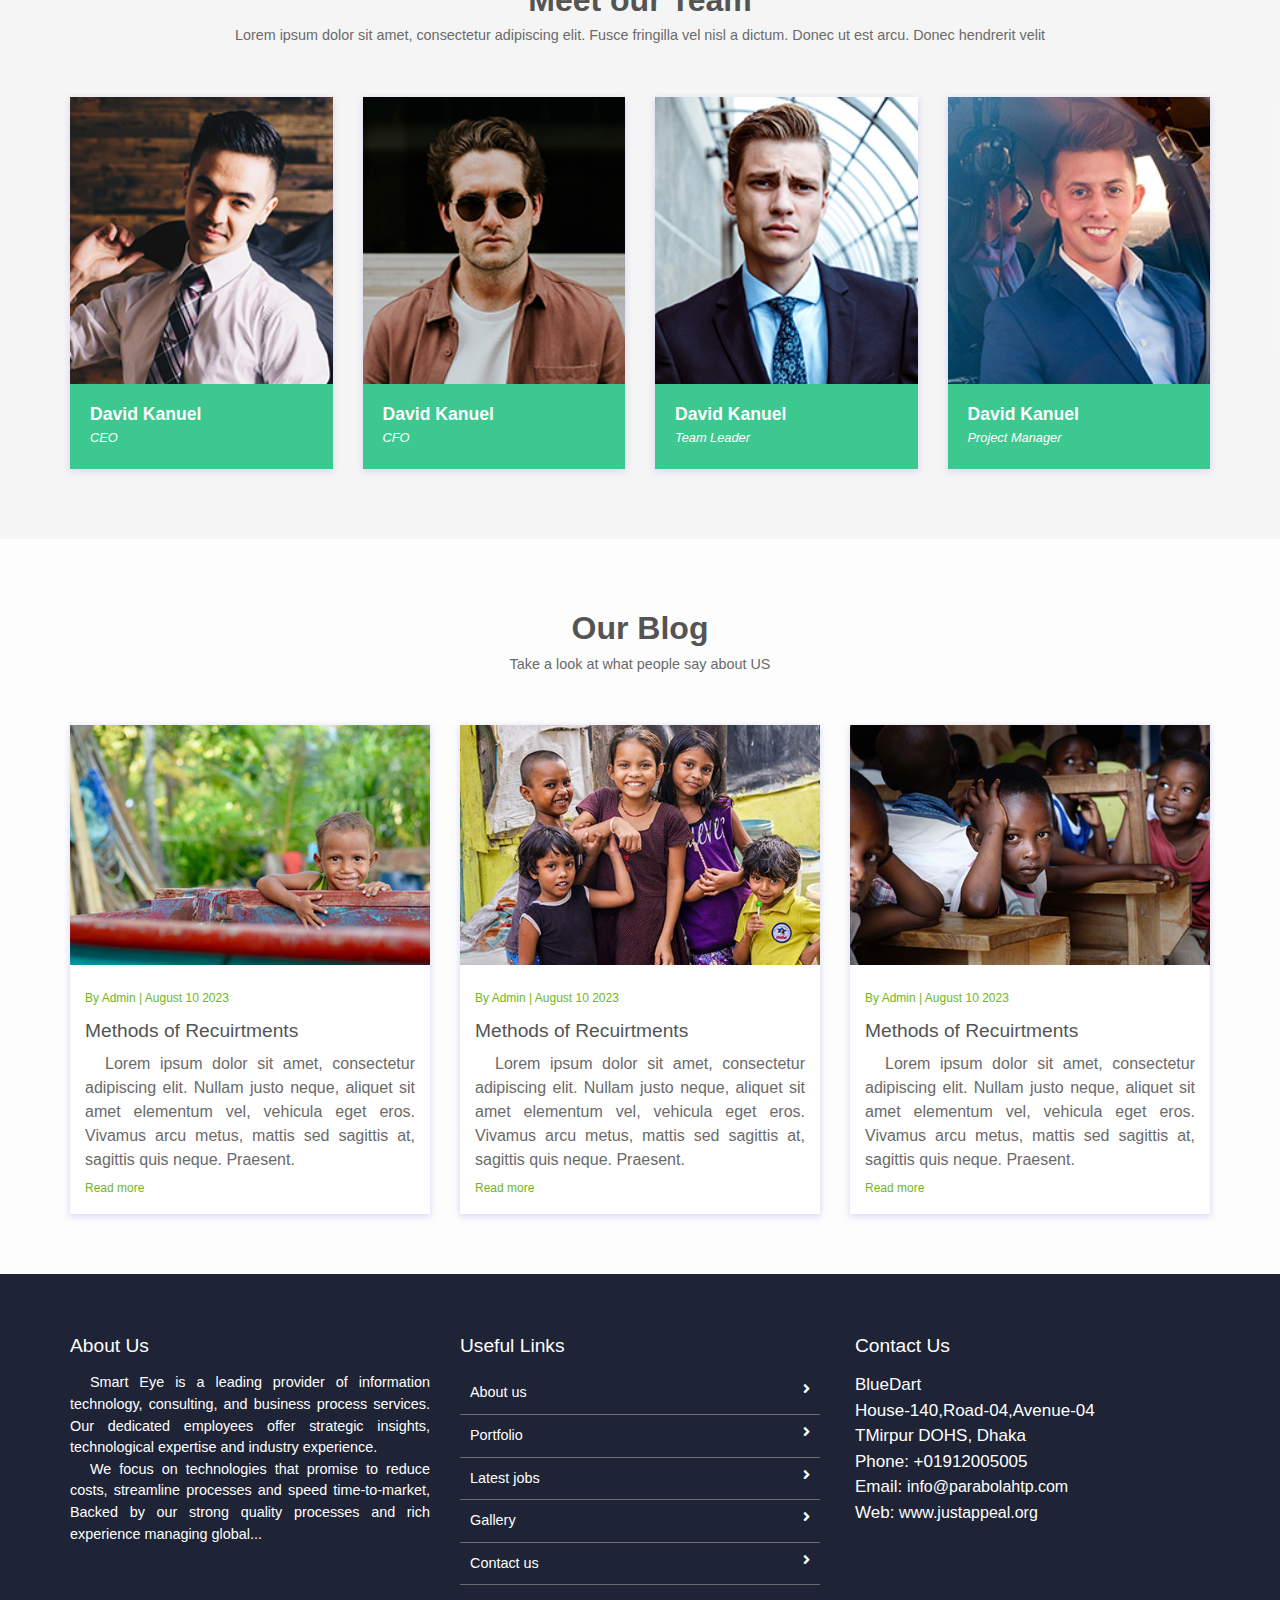
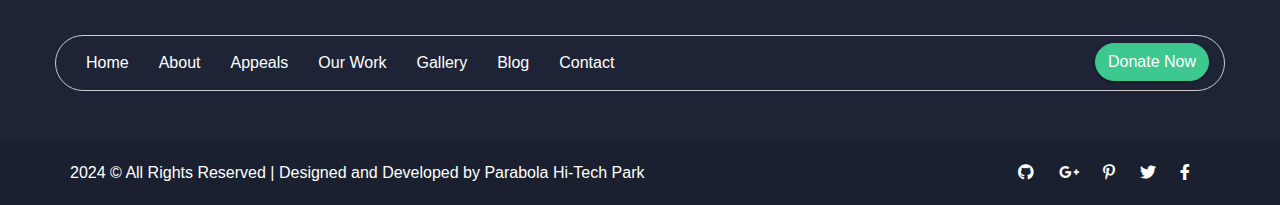
==== commit 14fa0bb4: "updated" ====
--- a/index.html
+++ b/index.html
@@ -28,12 +28,12 @@
                         <ul class="ulleft">
                             <li>
                                 <i class="far fa-envelope"></i>
-                                sales@justappeal.com
+                                info@parabolahtp.com
                                 <span>|</span>
                             </li>
                             <li>
                                 <i class="fas fa-phone-volume"></i>
-                                +876 987 666 5433
+                                +01912005005
                             </li>
                         </ul>
                     </div>
@@ -293,7 +293,7 @@
                         <img src="assets/images/events/image_08.jpg" alt="">
                         <h4>Child Education in Africa</h4>
 
-                        <p class="raises"><span>Raised : $34,425</span> / $500,000 </p>
+                        <p class="raises"><span>Raised : Tk.34,425</span> / Tk.500,000 </p>
                         <p class="desic">Lorem Ipsum is simply dummy text of the printing and typesetting industry.
                             Lorem Ipsum has been the industry's </p>
                         <button class="btn btn-success btn-sm">Donate Now</button>
@@ -303,7 +303,7 @@
                     <div class="event-box">
                         <img src="assets/images/events/image_06.jpg" alt="">
                         <h4>Child Education in Africa</h4>
-                        <p class="raises"><span>Raised : $34,425</span> / $500,000 </p>
+                        <p class="raises"><span>Raised : Tk.34,425</span> / Tk.500,000 </p>
                         <p class="desic">Lorem Ipsum is simply dummy text of the printing and typesetting industry.
                             Lorem Ipsum has been the industry's </p>
                         <button class="btn btn-success btn-sm">Donate Now</button>
@@ -313,7 +313,7 @@
                     <div class="event-box">
                         <img src="assets/images/events/image_04.jpg" alt="">
                         <h4>Child Education in Africa</h4>
-                        <p class="raises"><span>Raised : $34,425</span> / $500,000 </p>
+                        <p class="raises"><span>Raised : Tk.34,425</span> / Tk.500,000 </p>
                         <p class="desic">Lorem Ipsum is simply dummy text of the printing and typesetting industry.
                             Lorem Ipsum has been the industry's </p>
                         <button class="btn btn-success btn-sm">Donate Now</button>
@@ -430,7 +430,7 @@
                             <img src="assets/images/events/image_01.jpg" alt="">
                         </figure>
                         <div class="blog-detail">
-                            <small>By Admin | August 10 2018</small>
+                            <small>By Admin | August 10 2023</small>
                             <h4>Methods of Recuirtments</h4>
                             <p> Lorem ipsum dolor sit amet, consectetur adipiscing elit. Nullam justo neque, aliquet sit
                                 amet elementum vel, vehicula eget eros. Vivamus arcu metus, mattis sed sagittis at,
@@ -449,7 +449,7 @@
                             <img src="assets/images/events/image_02.jpg" alt="">
                         </figure>
                         <div class="blog-detail">
-                            <small>By Admin | August 10 2018</small>
+                            <small>By Admin | August 10 2023</small>
                             <h4>Methods of Recuirtments</h4>
                             <p> Lorem ipsum dolor sit amet, consectetur adipiscing elit. Nullam justo neque, aliquet sit
                                 amet elementum vel, vehicula eget eros. Vivamus arcu metus, mattis sed sagittis at,
@@ -468,7 +468,7 @@
                             <img src="assets/images/events/image_03.jpg" alt="">
                         </figure>
                         <div class="blog-detail">
-                            <small>By Admin | August 10 2018</small>
+                            <small>By Admin | August 10 2023</small>
                             <h4>Methods of Recuirtments</h4>
                             <p> Lorem ipsum dolor sit amet, consectetur adipiscing elit. Nullam justo neque, aliquet sit
                                 amet elementum vel, vehicula eget eros. Vivamus arcu metus, mattis sed sagittis at,
@@ -515,11 +515,11 @@
                     <h2>Contact Us</h2>
                     <address class="md-margin-bottom-40">
                         BlueDart <br>
-                        Marthandam (K.K District) <br>
-                        Tamil Nadu, IND <br>
-                        Phone: +91 9159669599 <br>
-                        Email: <a href="mailto:info@anybiz.com" class="">info@bluedart.in</a><br>
-                        Web: <a href="smart-eye.html" class="">www.bluedart.in</a>
+                        House-140,Road-04,Avenue-04<br>
+                        TMirpur DOHS, Dhaka <br>
+                        Phone:  +01912005005 <br>
+                        Email: <a href="mailto:info@anybiz.com" class="">info@parabolahtp.com</a><br>
+                        Web: <a href="smart-eye.html" class="">www.justappeal.org</a>
                     </address>
 
                 </div>
@@ -550,8 +550,8 @@
     </footer>
     <div class="copy">
         <div class="container">
-            <a href="https://www.smarteyeapps.com/">2023 &copy; All Rights Reserved | Designed and Developed by
-                JustAppeal</a>
+            <a href="#">2024 &copy; All Rights Reserved | Designed and Developed by
+                Parabola Hi-Tech Park</a>
 
             <span>
                 <a><i class="fab fa-github"></i></a>
